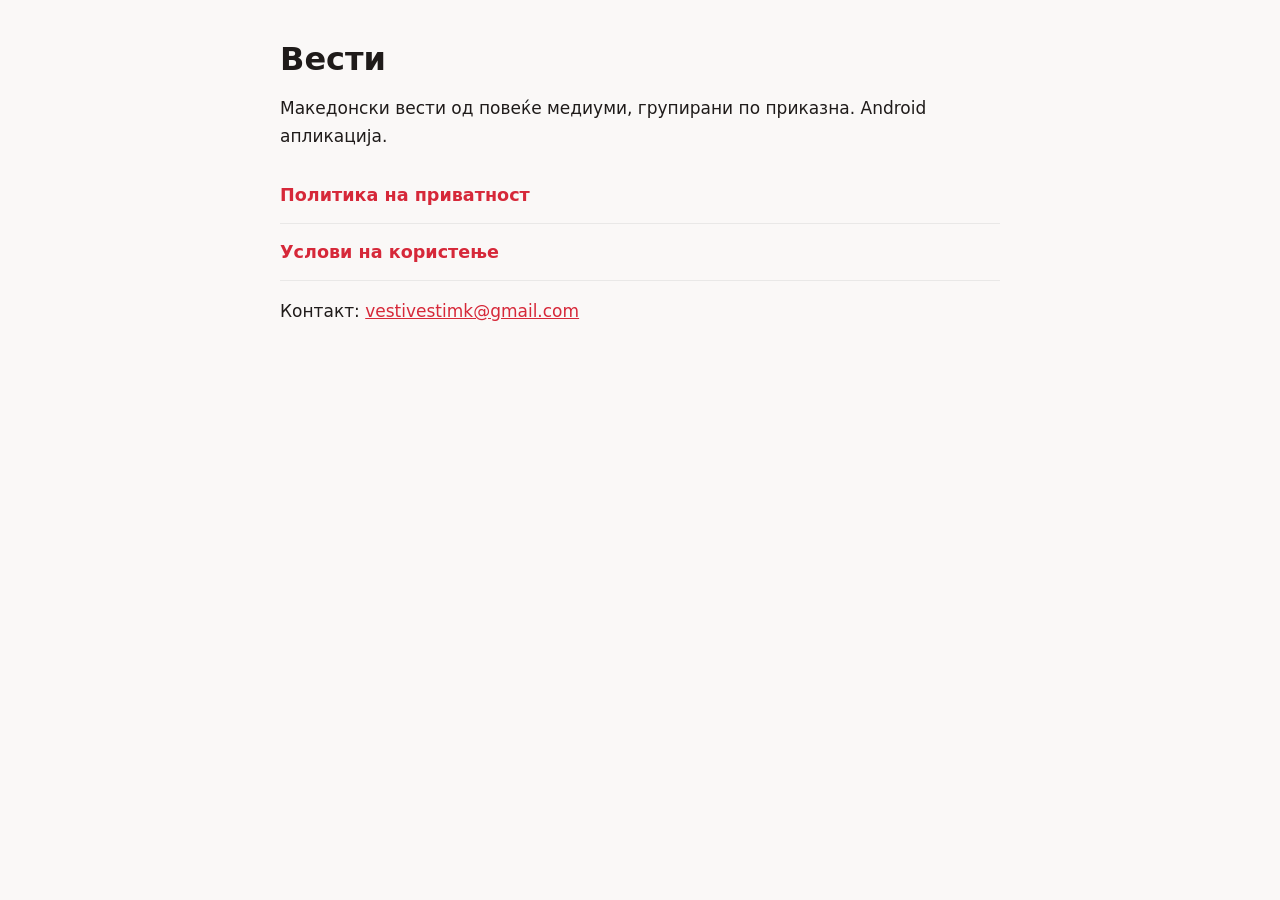
==== docs/index.html @ 8d31b40b "Prepare release build for Play Store - Target and compile against API 36 (AGP 8.10.1) - Release buil" ====
<!doctype html>
<html lang="mk">
<head>
<meta charset="utf-8">
<meta name="viewport" content="width=device-width, initial-scale=1">
<title>Вести</title>
<link rel="stylesheet" href="style.css">
</head>
<body>
<main>
<h1>Вести</h1>
<p>Македонски вести од повеќе медиуми, групирани по приказна. Android апликација.</p>
<nav class="links">
<a href="privacy.html">Политика на приватност</a>
<a href="terms.html">Услови на користење</a>
</nav>
<p>Контакт: <a href="mailto:vestivestimk@gmail.com">vestivestimk@gmail.com</a></p>
</main>
</body>
</html>
---- docs/style.css ----
:root { --red: #d62839; --text: #1f1b1a; --muted: #6b6260; --bg: #faf8f7; }
@media (prefers-color-scheme: dark) { :root { --text: #ece6e5; --muted: #b8aeac; --bg: #121010; --red: #ff8a80; } }
body { margin: 0; background: var(--bg); color: var(--text); font: 17px/1.6 system-ui, -apple-system, "Segoe UI", Roboto, sans-serif; }
main { max-width: 720px; margin: 0 auto; padding: 32px 16px 64px; }
h1 { font-size: 2rem; line-height: 1.2; margin: 8px 0; }
h2 { font-size: 1.25rem; margin: 32px 0 8px; }
.effective { color: var(--red); font-weight: 600; font-size: .9rem; }
.back { color: var(--red); font-weight: 800; text-decoration: none; letter-spacing: .02em; }
a { color: var(--red); }
ul { padding-left: 1.2em; }
li { margin: 6px 0; }
.links a { display: block; padding: 14px 0; font-size: 1.1rem; font-weight: 600; text-decoration: none; border-bottom: 1px solid #0001; }
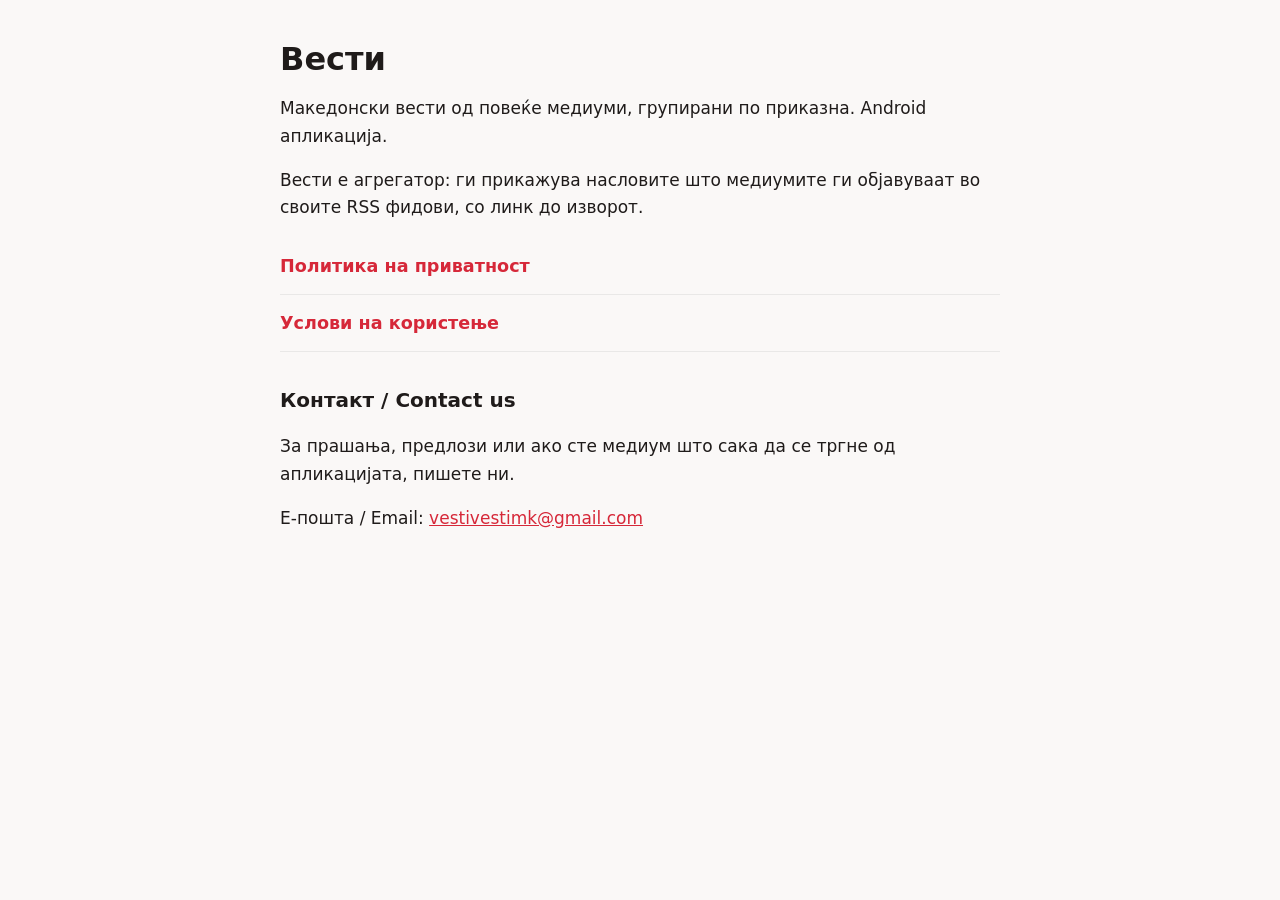
==== commit c85dc833: "Add a clear contact section to the app and website Google Play's News policy asks aggregators for an" ====
--- a/docs/index.html
+++ b/docs/index.html
@@ -10,11 +10,16 @@
 <main>
 <h1>Вести</h1>
 <p>Македонски вести од повеќе медиуми, групирани по приказна. Android апликација.</p>
+<p>Вести е агрегатор: ги прикажува насловите што медиумите ги објавуваат во своите RSS фидови, со линк до изворот.</p>
 <nav class="links">
 <a href="privacy.html">Политика на приватност</a>
 <a href="terms.html">Услови на користење</a>
 </nav>
-<p>Контакт: <a href="mailto:vestivestimk@gmail.com">vestivestimk@gmail.com</a></p>
+<section id="contact">
+<h2>Контакт / Contact us</h2>
+<p>За прашања, предлози или ако сте медиум што сака да се тргне од апликацијата, пишете ни.</p>
+<p>Е-пошта / Email: <a href="mailto:vestivestimk@gmail.com">vestivestimk@gmail.com</a></p>
+</section>
 </main>
 </body>
 </html>
